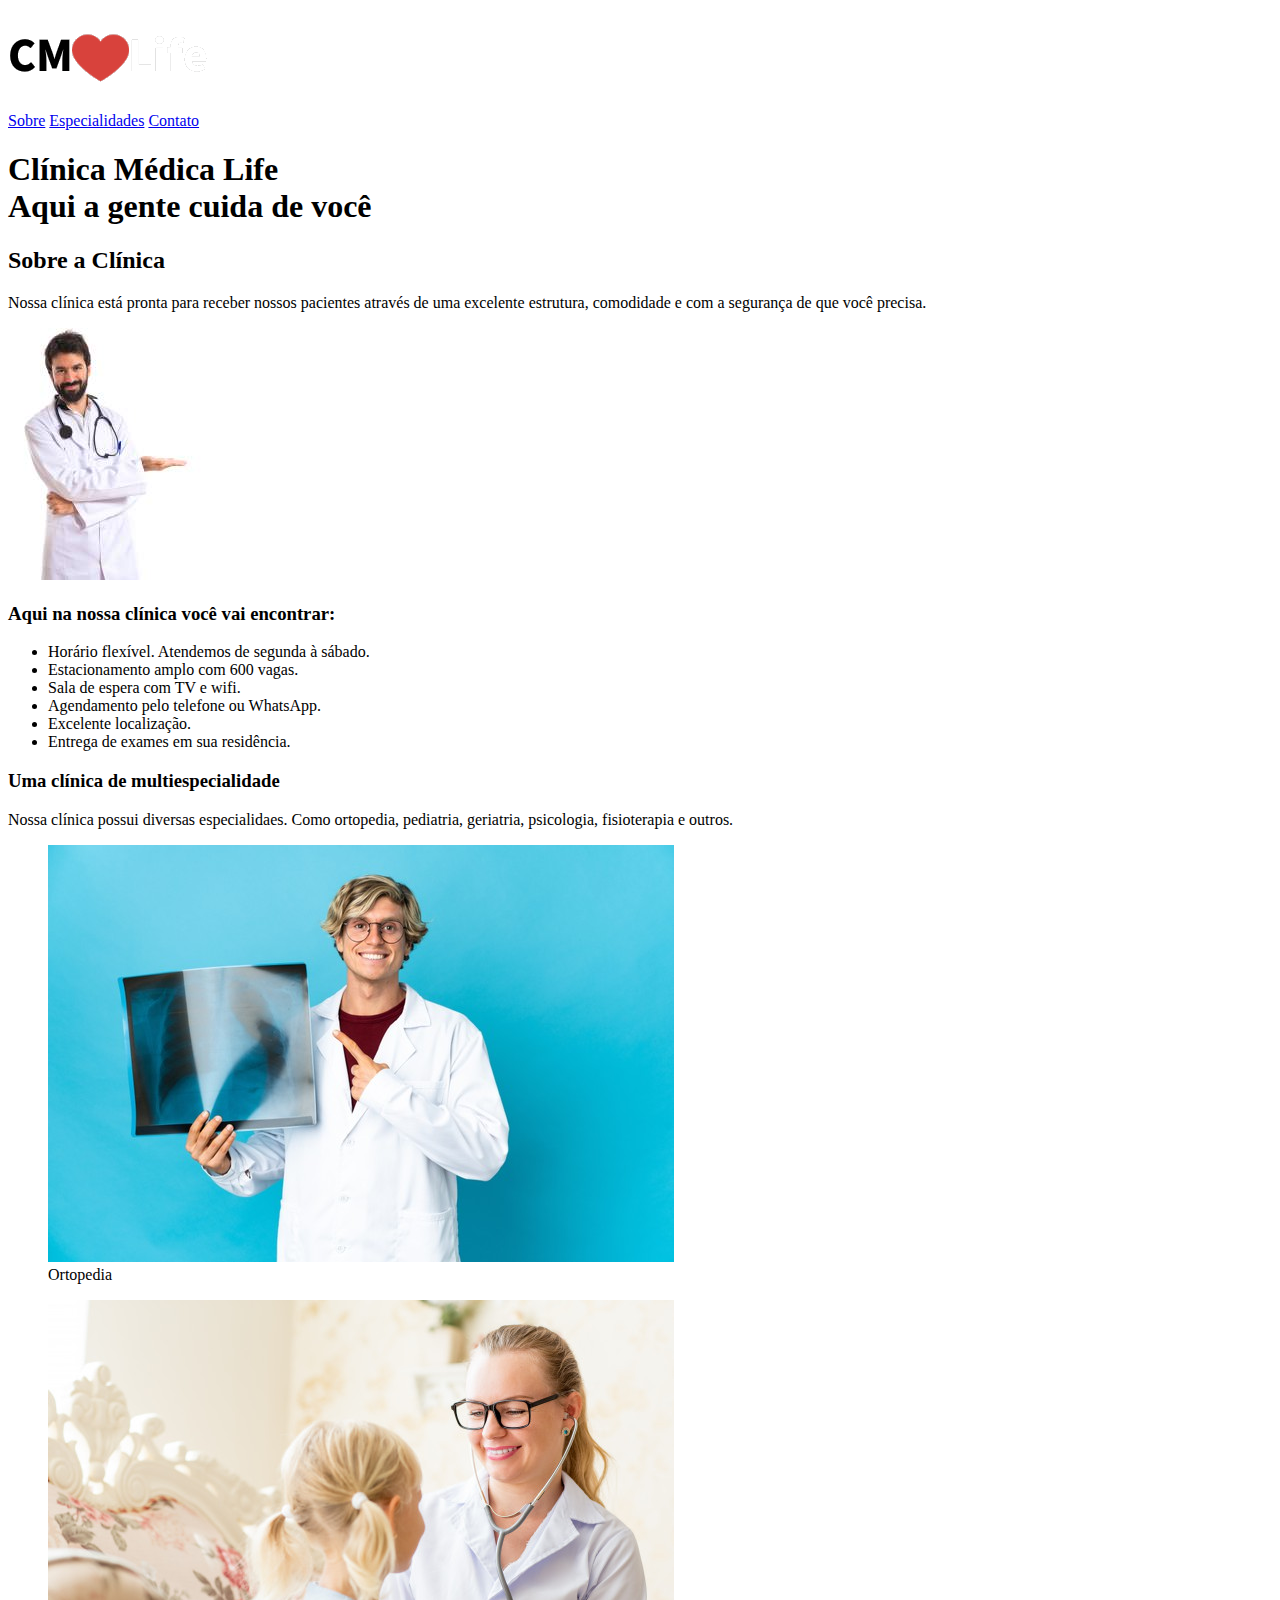
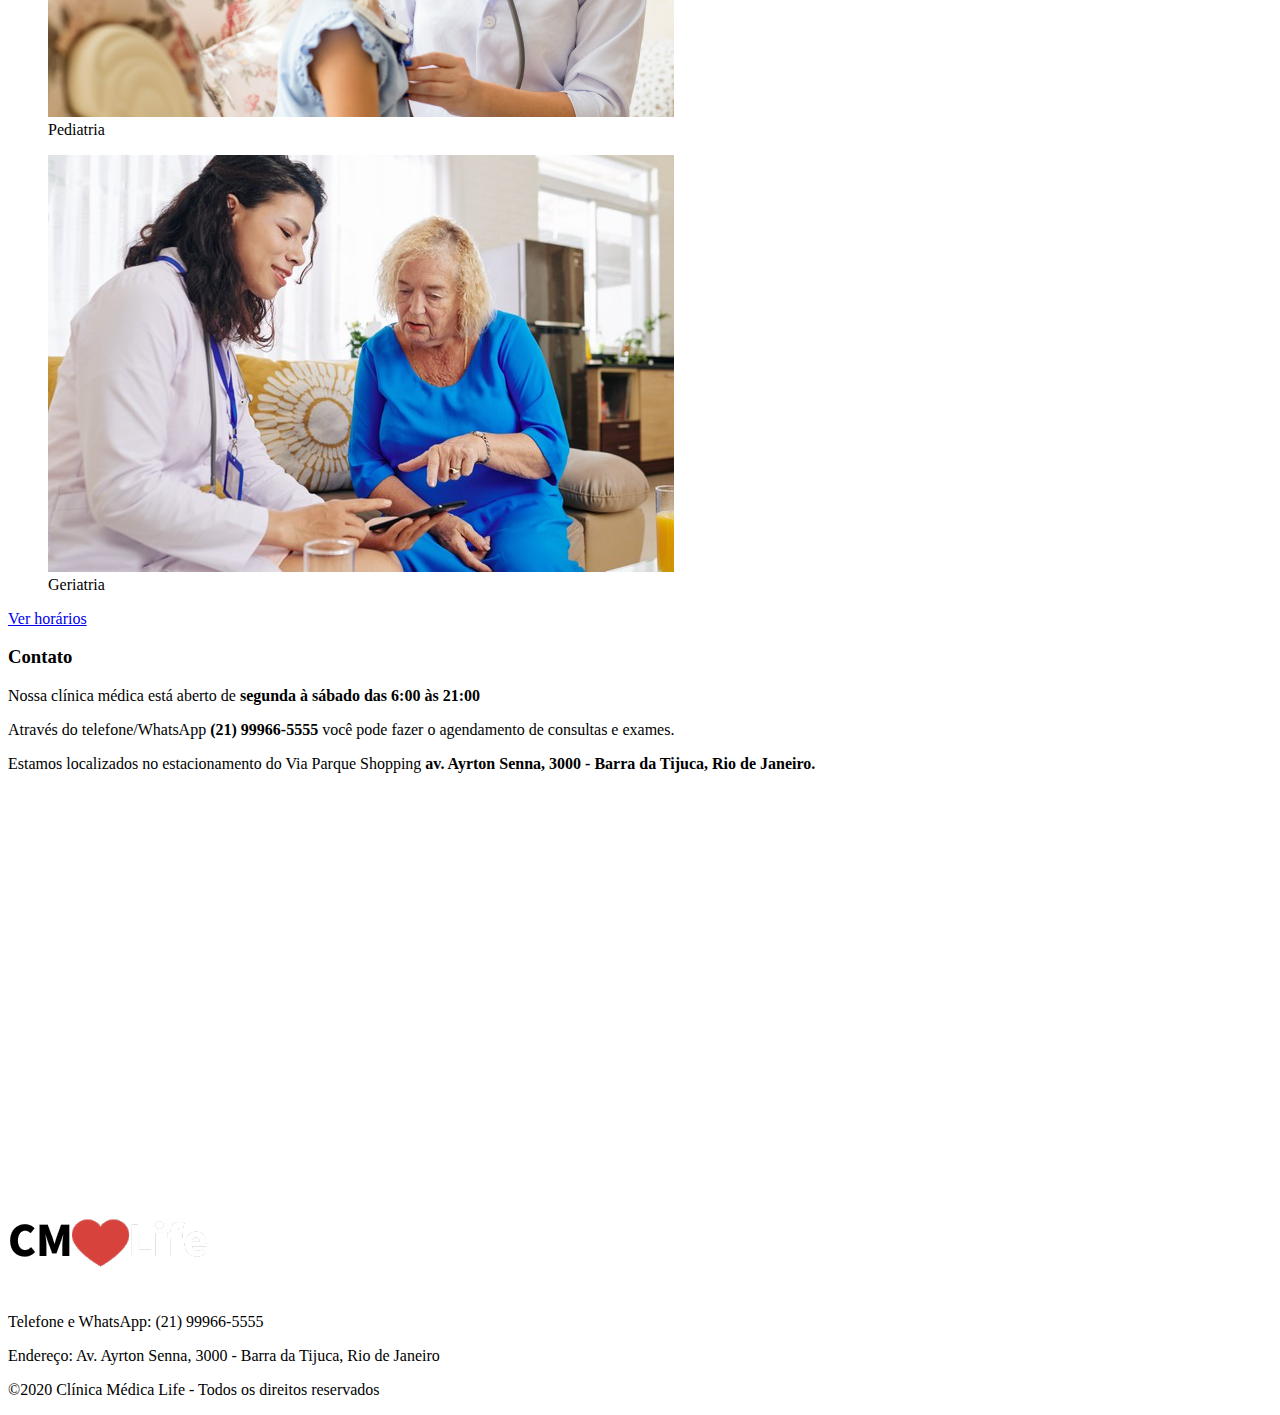
==== index.html @ 5cb5818e "Página inicial HTML" ====
<!DOCTYPE html>
<html lang="pt-br">
<head>
    <meta charset="UTF-8">
    <meta http-equiv="X-UA-Compatible" content="IE=edge">
    <meta name="viewport" content="width=device-width, initial-scale=1.0">
    <link rel="stylesheet" href="style.css">
    <title>Clínica Médica</title>
</head>
<body>
    <header>
        <div class="top-logo">   
            <a href="#"><img src="assets/logo.png" alt="Logo"></a>
        </div>
        <div class="top-menu">
            <a href="#sobre">Sobre</a>
            <a href="especilidades.html">Especialidades</a>
            <a href="#contato">Contato</a>
        </div>
    </header>

    <main class="principal-conteudo">
        <div class="img-fundo"></div>
        <h1>Clínica Médica Life <br> Aqui a gente cuida de você</h1>

        <div class="sobre" id="sobre">
            <div class="sobre-clinica">
                <h2>Sobre a Clínica</h2>
                <p>Nossa clínica está pronta para receber nossos pacientes através de uma excelente estrutura, comodidade e com a segurança de que você precisa.</p>
            </div>
                
            <div class="sobre-conteudo"> 
                <img src="assets/medico.jpg" alt="Médico">

                <h3>Aqui na nossa clínica você vai encontrar:</h3>
                <ul>
                    <li>Horário flexível. Atendemos de segunda à sábado.</li>
                    <li>Estacionamento amplo com 600 vagas.</li>
                    <li>Sala de espera com TV e wifi.</li>
                    <li>Agendamento pelo telefone ou WhatsApp.</li>
                    <li>Excelente localização.</li>
                    <li>Entrega de exames em sua residência.</li>
                </ul>
            </div>
        </div>

        <div class="multiespecialidade">
            <div>
                <h3>Uma clínica de multiespecialidade</h3>
                <p>Nossa clínica possui diversas especialidaes. Como ortopedia, pediatria, geriatria, psicologia, fisioterapia e outros.</p>
            </div>

            <div>
                <figure>
                    <img src="assets/ortopedia1.png" alt="Ortopedia" id="ortopedia">
                    <figcaption>Ortopedia</figcaption>
                </figure>

                <figure>
                    <img src="assets/pediatra.png" alt="Pediatria" id="pediatra">
                    <figcaption>Pediatria</figcaption>
                </figure>

                <figure>
                    <img src="assets/geriatra.png" alt="Geriatria" id="geriatra">
                    <figcaption>Geriatria</figcaption>
                </figure>

                <a href="#">Ver horários</a>
            </div>
        </div>

        <div class="contato" id="contato">
            <h3>Contato</h3>

            <p>Nossa clínica médica está aberto de <strong>segunda à sábado das 6:00 às 21:00</strong></p>
            <p>Através do telefone/WhatsApp <strong>(21) 99966-5555</strong> você pode fazer o agendamento de consultas e exames.</p>
            <p>Estamos localizados no estacionamento do Via Parque Shopping <strong>av. Ayrton Senna, 3000 - Barra da Tijuca, Rio de Janeiro.</strong></p>
            <iframe src="https://www.google.com/maps/embed?pb=!1m18!1m12!1m3!1d3673.115270035044!2d-43.36501068550645!3d-22.98278834636429!2m3!1f0!2f0!3f0!3m2!1i1024!2i768!4f13.1!3m3!1m2!1s0x9bda2a689aeccd%3A0xa51f3be0d88fc0f!2sAv.%20Ayrton%20Senna%2C%203000%20-%20Barra%20da%20Tijuca%2C%20Rio%20de%20Janeiro%20-%20RJ%2C%2022775-003!5e0!3m2!1sen!2sbr!4v1617125156848!5m2!1sen!2sbr" width="100%" height="400" style="border:0;" allowfullscreen="" loading="lazy"></iframe>
        </div>
    </main>

    <footer>
        <div class="footer">
            <img src="assets/logo.png" alt="">

            <p>Telefone e WhatsApp: (21) 99966-5555</p>
            <p>Endereço: Av. Ayrton Senna, 3000 - Barra da Tijuca, Rio de Janeiro</p>
            <p>&copy;2020 Clínica Médica Life - Todos os direitos reservados</p>
        </div>
    </footer>


    <!--Conferir o nome das divs antes de iniciar com o CSS e verificar se está tudo alinhado-->
</body>
</html>
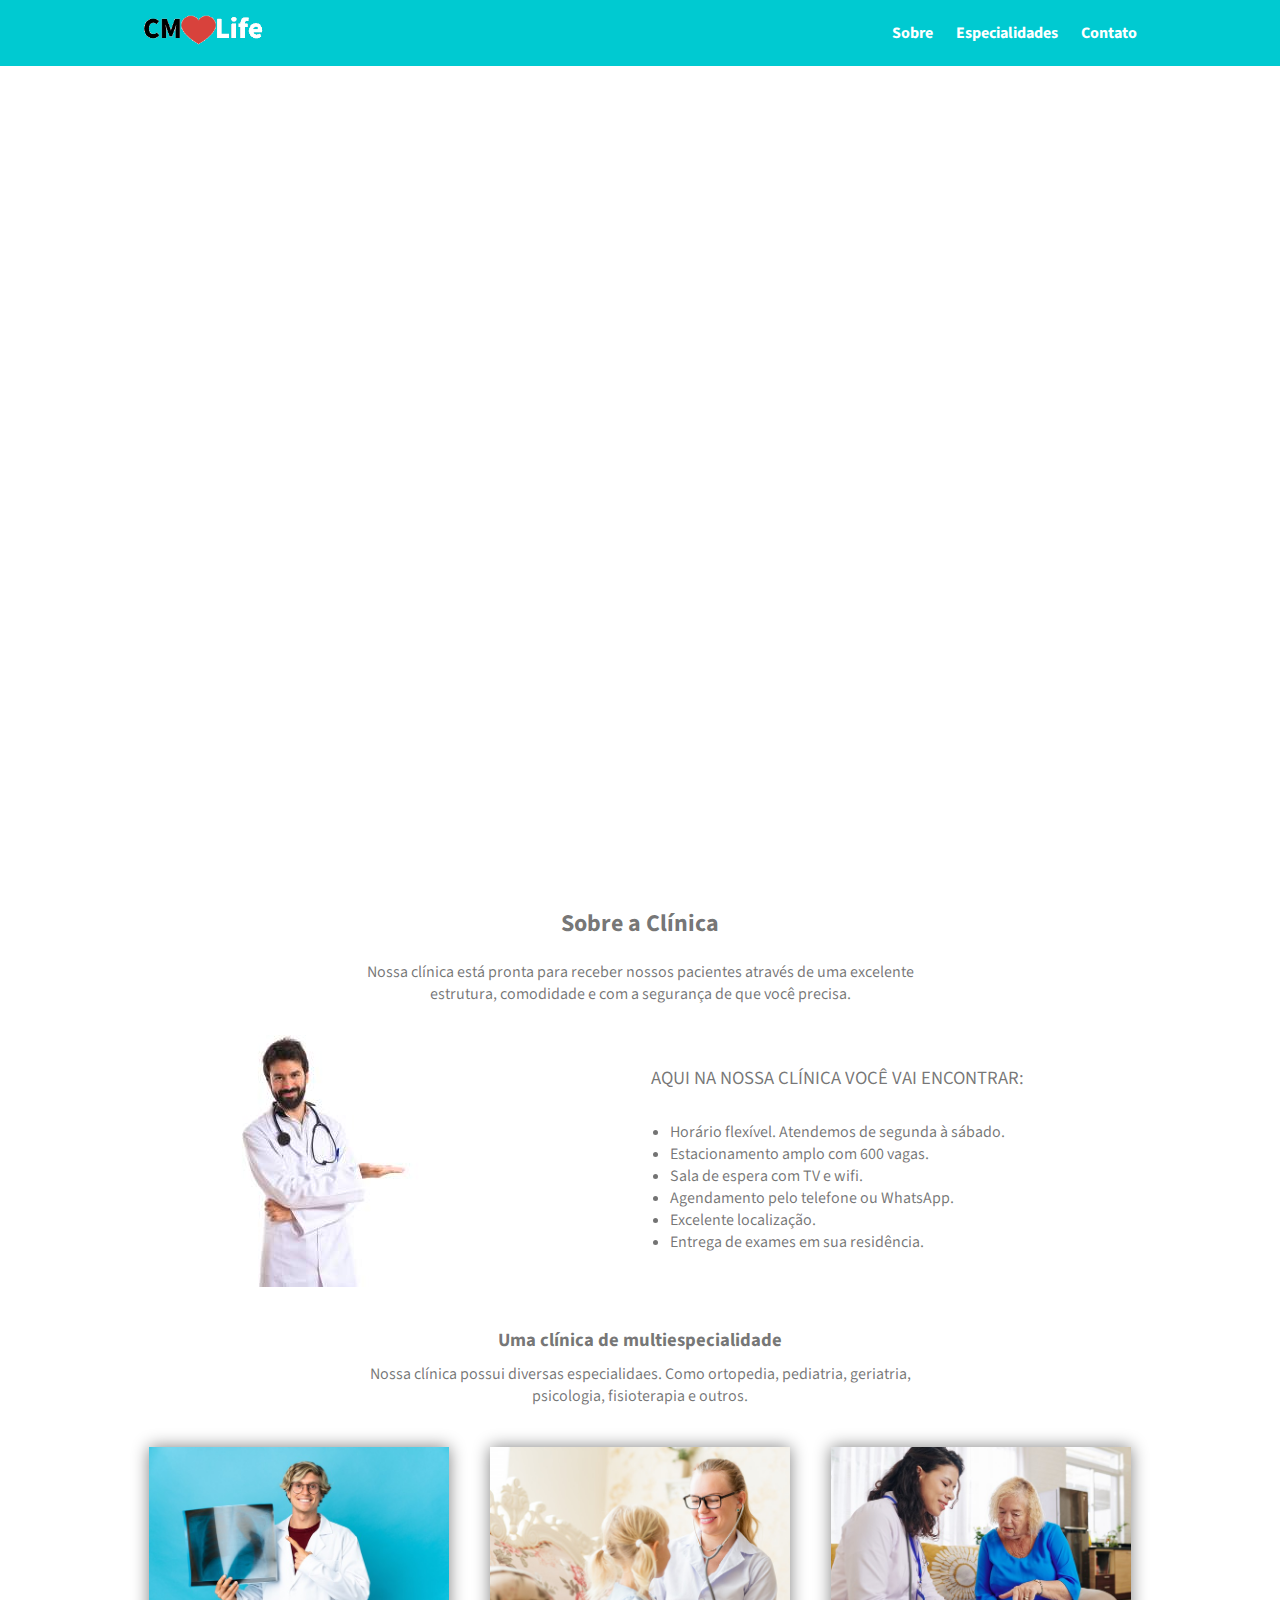
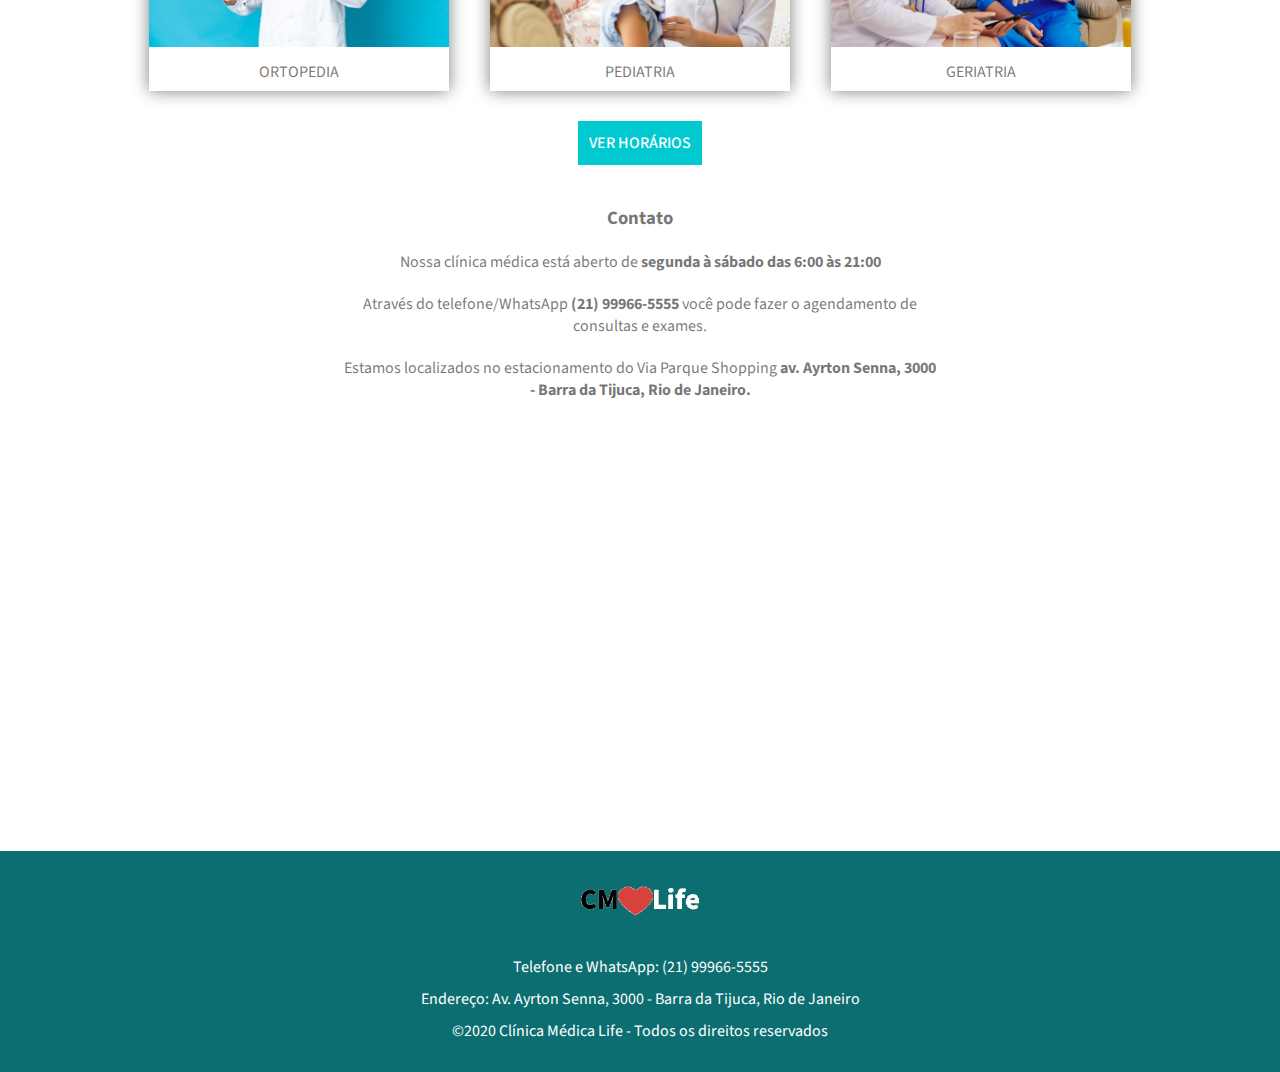
==== commit 52c1007e: "Index pronto com CSS" ====
--- a/index.html
+++ b/index.html
@@ -9,48 +9,57 @@
 </head>
 <body>
     <header>
-        <div class="top-logo">   
-            <a href="#"><img src="assets/logo.png" alt="Logo"></a>
+        <div class="topo">
+            <div class="top-logo">
+                <a href="#"><img src="assets/logo.png" alt="Logo"></a>
+            </div>
+            <div class="top-menu">
+                <a href="#sobre">Sobre</a>
+                <a href="especilidades.html">Especialidades</a>
+                <a href="#contato">Contato</a>
         </div>
-        <div class="top-menu">
-            <a href="#sobre">Sobre</a>
-            <a href="especilidades.html">Especialidades</a>
-            <a href="#contato">Contato</a>
         </div>
     </header>
 
     <main class="principal-conteudo">
-        <div class="img-fundo"></div>
-        <h1>Clínica Médica Life <br> Aqui a gente cuida de você</h1>
+        <div class="img">
+            <div class="titulo-site">
+                <div class="titulo-site-descricao">
+                    <h1>Clínica Médica Life <br> Aqui a gente cuida de você</h1>
+                </div>
+            </div>
+        </div>
 
         <div class="sobre" id="sobre">
             <div class="sobre-clinica">
                 <h2>Sobre a Clínica</h2>
-                <p>Nossa clínica está pronta para receber nossos pacientes através de uma excelente estrutura, comodidade e com a segurança de que você precisa.</p>
+                <p>Nossa clínica está pronta para receber nossos pacientes através de uma excelente <br>  estrutura, comodidade e com a segurança de que você precisa.</p>
             </div>
                 
             <div class="sobre-conteudo"> 
                 <img src="assets/medico.jpg" alt="Médico">
 
-                <h3>Aqui na nossa clínica você vai encontrar:</h3>
-                <ul>
-                    <li>Horário flexível. Atendemos de segunda à sábado.</li>
-                    <li>Estacionamento amplo com 600 vagas.</li>
-                    <li>Sala de espera com TV e wifi.</li>
-                    <li>Agendamento pelo telefone ou WhatsApp.</li>
-                    <li>Excelente localização.</li>
-                    <li>Entrega de exames em sua residência.</li>
-                </ul>
+                <div class="sobre-conteudo-info">
+                    <h3>Aqui na nossa clínica você vai encontrar:</h3>
+                    <ul>
+                        <li>Horário flexível. Atendemos de segunda à sábado.</li>
+                        <li>Estacionamento amplo com 600 vagas.</li>
+                        <li>Sala de espera com TV e wifi.</li>
+                        <li>Agendamento pelo telefone ou WhatsApp.</li>
+                        <li>Excelente localização.</li>
+                        <li>Entrega de exames em sua residência.</li>
+                    </ul>
+                </div>
             </div>
         </div>
 
         <div class="multiespecialidade">
             <div>
                 <h3>Uma clínica de multiespecialidade</h3>
-                <p>Nossa clínica possui diversas especialidaes. Como ortopedia, pediatria, geriatria, psicologia, fisioterapia e outros.</p>
+                <p>Nossa clínica possui diversas especialidaes. Como ortopedia, pediatria, geriatria, <br> psicologia, fisioterapia e outros.</p>
             </div>
 
-            <div>
+            <div class="multiespecialidade-imagens">
                 <figure>
                     <img src="assets/ortopedia1.png" alt="Ortopedia" id="ortopedia">
                     <figcaption>Ortopedia</figcaption>
@@ -68,14 +77,15 @@
 
                 <a href="#">Ver horários</a>
             </div>
+            
         </div>
 
         <div class="contato" id="contato">
             <h3>Contato</h3>
 
             <p>Nossa clínica médica está aberto de <strong>segunda à sábado das 6:00 às 21:00</strong></p>
-            <p>Através do telefone/WhatsApp <strong>(21) 99966-5555</strong> você pode fazer o agendamento de consultas e exames.</p>
-            <p>Estamos localizados no estacionamento do Via Parque Shopping <strong>av. Ayrton Senna, 3000 - Barra da Tijuca, Rio de Janeiro.</strong></p>
+            <p>Através do telefone/WhatsApp <strong>(21) 99966-5555</strong> você pode fazer o agendamento de <br> consultas e exames.</p>
+            <p>Estamos localizados no estacionamento do Via Parque Shopping <strong>av. Ayrton Senna, 3000 <br> - Barra da Tijuca, Rio de Janeiro.</strong></p>
             <iframe src="https://www.google.com/maps/embed?pb=!1m18!1m12!1m3!1d3673.115270035044!2d-43.36501068550645!3d-22.98278834636429!2m3!1f0!2f0!3f0!3m2!1i1024!2i768!4f13.1!3m3!1m2!1s0x9bda2a689aeccd%3A0xa51f3be0d88fc0f!2sAv.%20Ayrton%20Senna%2C%203000%20-%20Barra%20da%20Tijuca%2C%20Rio%20de%20Janeiro%20-%20RJ%2C%2022775-003!5e0!3m2!1sen!2sbr!4v1617125156848!5m2!1sen!2sbr" width="100%" height="400" style="border:0;" allowfullscreen="" loading="lazy"></iframe>
         </div>
     </main>
@@ -89,8 +99,5 @@
             <p>&copy;2020 Clínica Médica Life - Todos os direitos reservados</p>
         </div>
     </footer>
-
-
-    <!--Conferir o nome das divs antes de iniciar com o CSS e verificar se está tudo alinhado-->
 </body>
 </html>
--- a/style.css
+++ b/style.css
@@ -0,0 +1,204 @@
+@import url('https://fonts.googleapis.com/css2?family=Source+Sans+Pro:ital,wght@0,200;0,300;0,400;0,600;0,700;0,900;1,200;1,300;1,400;1,600;1,700;1,900&display=swap');
+
+*{
+    padding: 0;
+    margin: 0;
+    text-decoration: none;
+}
+
+body{
+    font-family: 'Source Sans Pro', sans-serif;
+    color: #0000008c;
+}
+
+/*Topo*/
+header{
+    background: rgb(0, 202, 209);
+}
+
+.topo{
+    display: flex;
+    flex-wrap: wrap;
+    justify-content: space-between;
+    align-items: center;
+    max-width: 1024px;
+    margin: 0 auto;
+}
+
+.top-logo img{
+    width: 120px;
+    margin-left: 15px;
+}
+
+.top-menu{
+    margin-right: 15px;
+}
+
+.top-menu a{
+    color: white;
+    margin-left: 20px;
+    font-weight: bold;
+}
+
+.top-menu a:hover{
+    color: rgb(0, 100, 122);
+}
+
+/* Container com a primeira imagem */
+
+.img{
+    background-image: url(assets/recepcao.png);
+    background-repeat: no-repeat;
+    background-size: cover;
+    height: 90vh;
+    width: 100%;
+  
+    display: flex;
+    align-items: center;
+    align-content: center;
+}
+
+.titulo-site{
+    max-width: 1024px;
+    display: flex;
+    flex-wrap: wrap;
+    align-items: center;
+}
+  
+.titulo-site-descricao {
+    color: #fff;
+    text-transform: uppercase;
+    margin: 0 auto;
+    margin-left: 10px;
+}
+
+/*Sobre a clinica*/
+.sobre{
+    max-width: 1024px;
+    margin: 0 auto;
+}
+
+.sobre-clinica{
+    display: flex;
+    flex-direction: column;
+    flex-wrap: wrap;
+    align-items: center;
+    text-align: center;
+    margin: 30px;
+}
+
+.sobre-clinica h2{
+    margin-bottom: 20px;
+}
+
+.sobre-conteudo{
+    display: flex;
+    justify-content: space-around;
+}
+
+.sobre-conteudo-info{
+    display: flex;
+    flex-direction: column;
+    align-content: center;
+    align-items: center;
+}
+
+.sobre-conteudo-info h3{
+    font-weight: normal;
+    text-transform: uppercase;
+    margin: 30px;
+}
+
+/*multiespecialidade*/
+.multiespecialidade{
+    max-width: 1024px;
+    margin: 0 auto;
+    display: flex;
+    flex-direction: column;
+}
+
+.multiespecialidade h3{
+    margin: 40px 0 10px 0;
+    text-align: center;
+}
+
+.multiespecialidade p{
+    text-align: center;
+    margin-bottom: 30px;
+}
+
+.multiespecialidade-imagens{
+    display: flex;
+    justify-content: space-around;
+    flex-wrap: wrap;
+}
+
+.multiespecialidade-imagens img{
+    width: 300px;
+}
+
+.multiespecialidade-imagens figure{
+    border: 1px solid none;
+    margin: 10px;
+    box-shadow: 0 0 1em gray;
+}
+
+.multiespecialidade-imagens figcaption{
+    text-transform: uppercase;
+    text-align: center;
+    padding: 8px;
+}
+
+.multiespecialidade a{
+    text-transform: uppercase;
+    font-weight: 500;
+    margin: 20px 0 30px 0;
+    border: 1px solid rgb(0, 202, 208);
+    background-color: rgb(0, 202, 208);
+    padding: 10px;
+    color: white;
+}
+
+/* CONTATO */
+.contato{
+    max-width: 1024px;
+    margin: 0 auto;
+    display: flex;
+    flex-direction: column;
+    text-align: center;
+}
+
+.contato h3{
+    margin: 10px;
+}
+
+.contato p{
+    margin: 10px;
+}
+
+footer{
+    margin-top: 40px;
+    background: rgb(12, 110, 113);
+}
+
+.footer{
+    margin: 0 auto;
+    display: flex;
+    flex-direction: column;
+    justify-content: center;
+    align-items: center;
+    color: white;
+}
+
+.footer img{
+    width: 120px;
+    margin: 20px;
+}
+
+.footer p{
+    margin: 5px;
+}
+
+.footer p:last-child{
+    margin-bottom: 30px;
+}
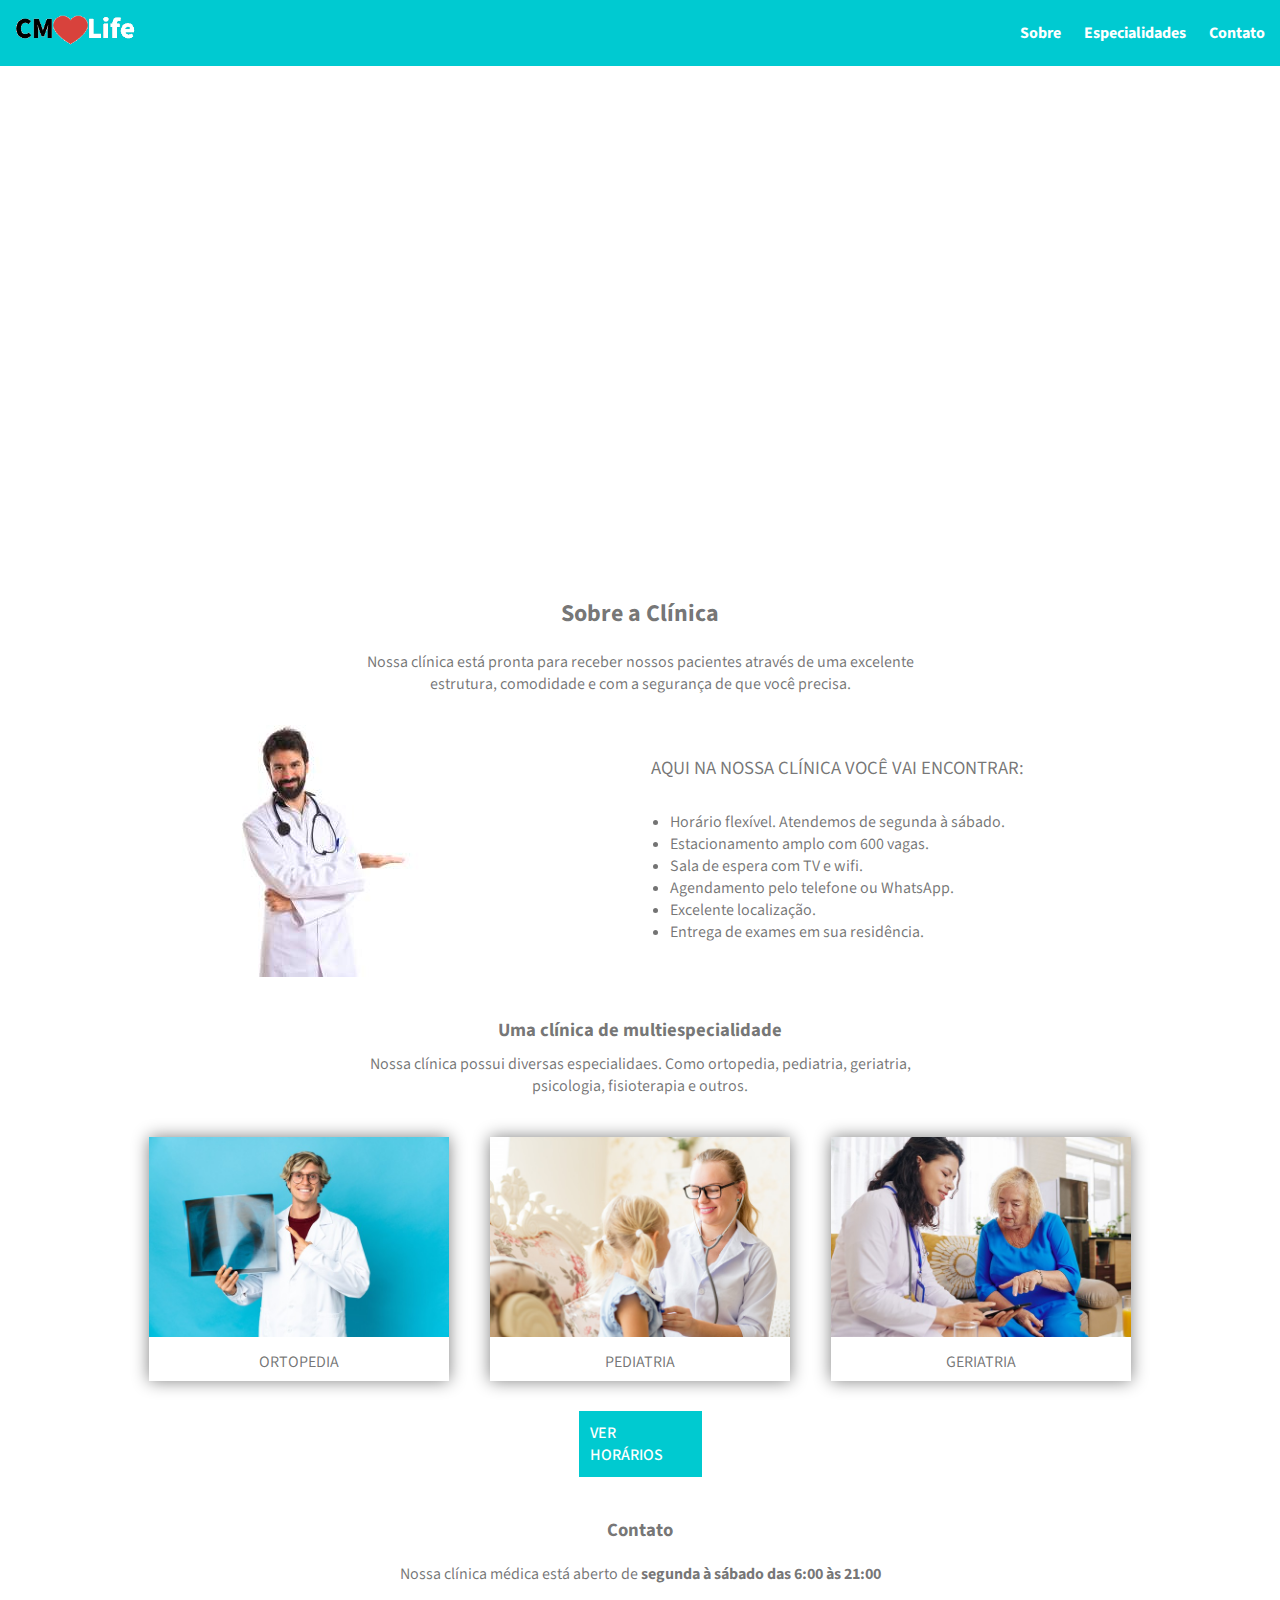
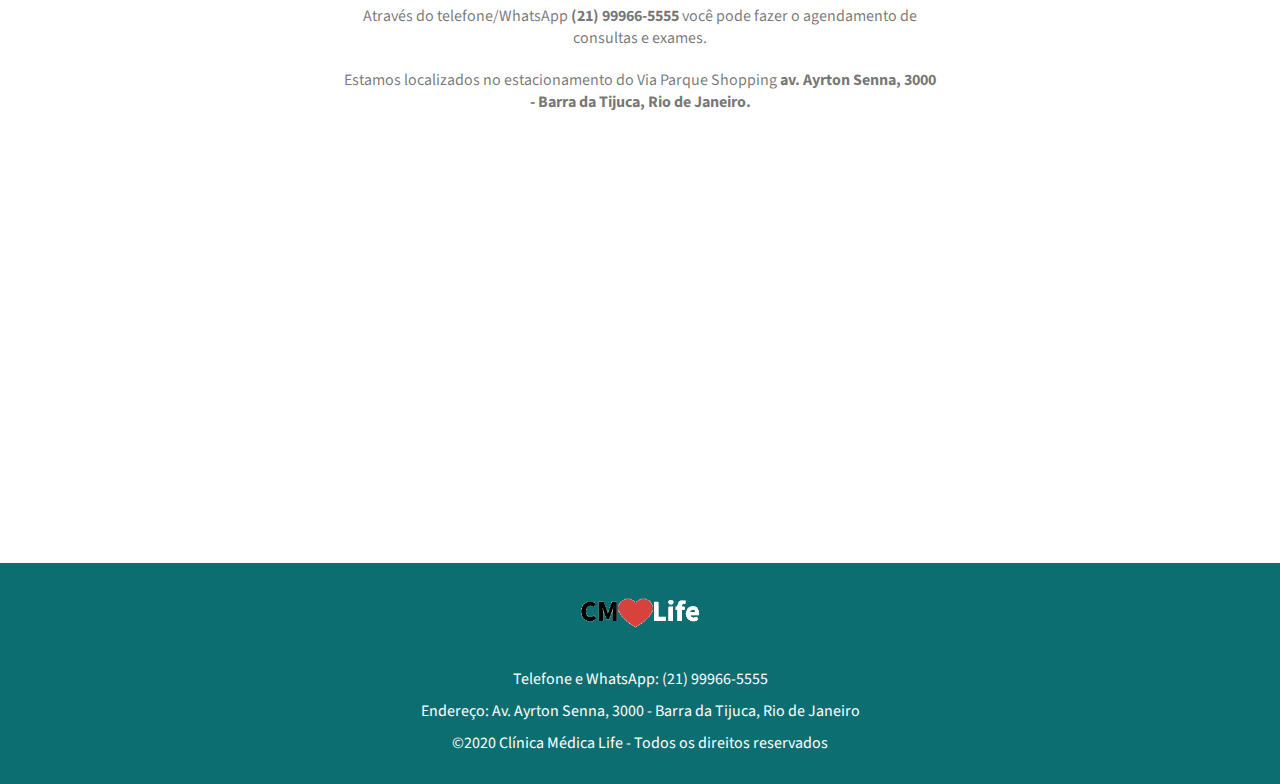
==== commit 7890e687: "HTML da página de especialidades, Topo e Menu estilizados" ====
--- a/index.html
+++ b/index.html
@@ -11,7 +11,7 @@
     <header>
         <div class="topo">
             <div class="top-logo">
-                <a href="#"><img src="assets/logo.png" alt="Logo"></a>
+                <a href="index.html"><img src="assets/logo.png" alt="Logo"></a>
             </div>
             <div class="top-menu">
                 <a href="#sobre">Sobre</a>
@@ -74,10 +74,9 @@
                     <img src="assets/geriatra.png" alt="Geriatria" id="geriatra">
                     <figcaption>Geriatria</figcaption>
                 </figure>
-
-                <a href="#">Ver horários</a>
             </div>
             
+            <a href="#">Ver horários</a>
         </div>
 
         <div class="contato" id="contato">
--- a/style.css
+++ b/style.css
@@ -21,9 +21,9 @@
     flex-wrap: wrap;
     justify-content: space-between;
     align-items: center;
-    max-width: 1024px;
-    margin: 0 auto;
-}
+    margin: 0 auto;
+}
+
 
 .top-logo img{
     width: 120px;
@@ -150,6 +150,10 @@
 }
 
 .multiespecialidade a{
+    display: flex;
+    align-items: center;
+    align-content: center;
+    align-self: center;
     text-transform: uppercase;
     font-weight: 500;
     margin: 20px 0 30px 0;
@@ -157,6 +161,7 @@
     background-color: rgb(0, 202, 208);
     padding: 10px;
     color: white;
+    width: 101px;
 }
 
 /* CONTATO */
@@ -202,3 +207,134 @@
 .footer p:last-child{
     margin-bottom: 30px;
 }
+
+/* RESPONSIVO */
+@media (max-width: 425px){
+
+    /*TOPO*/
+
+    .topo{
+        display: flex;
+        flex-wrap: wrap;
+        justify-content: space-between;
+        align-items: center;
+        box-sizing: border-box;
+    }
+
+    .top-logo{
+        margin: 0 auto;
+        border-bottom: 2px solid rgb(0, 171, 177);
+    }
+
+    .top-menu{
+        display: flex;
+        justify-content: center;
+        align-items: center;
+        align-content: center;
+        margin: 0 auto;
+        width: 100%;
+        padding: 8px;
+    }
+
+    /*Imagem e Descrição =*/
+    .img{
+        background-image: url(assets/recepcao.png);
+        background-repeat: no-repeat;
+        background-size: cover;
+        height: 200px;
+        width: 100%;
+      
+        display: flex;
+        align-items: center;
+        align-content: center;
+    }
+
+    .titulo-site-descricao {
+        color: #fff;
+        text-transform: uppercase;
+        margin: 0 auto;
+        margin-left: 10px;
+        font-size: 10px;
+    }
+
+    /*Sobre*/
+    .sobre-conteudo img{
+        display: none;
+    }
+
+}
+
+@media (min-width: 426px) and (max-width: 768px){
+    /*Imagem e Descrição =*/
+    .img{
+        background-image: url(assets/recepcao.png);
+        background-repeat: no-repeat;
+        background-size: cover;
+        height: 300px;
+        width: 100%;
+      
+        display: flex;
+        align-items: center;
+        align-content: center;
+    }
+
+    .titulo-site-descricao {
+        color: #fff;
+        text-transform: uppercase;
+        margin: 0 auto;
+        margin-left: 10px;
+        font-size: 12px;
+    }
+
+     /*Sobre*/
+     .sobre-conteudo img{
+        display: none;
+    }
+
+    /*Multiespecilidades*/
+    .multiespecialidade-imagens figure{
+        border: 1px solid none;
+        margin: 30px;
+        box-shadow: 0 0 1em gray;
+    }
+}
+
+@media (min-width: 769px) and (max-width: 1024px){
+    .img{
+        background-image: url(assets/recepcao.png);
+        background-repeat: no-repeat;
+        background-size: cover;
+        height: 400px;
+        width: 100%;
+      
+        display: flex;
+        align-items: center;
+        align-content: center;
+    }
+}
+
+@media(min-width: 1024px){
+    header{
+        background: rgb(0, 202, 209);
+    }
+    
+    .topo{
+        display: flex;
+        flex-wrap: wrap;
+        justify-content: space-between;
+        align-items: center;
+        margin: 0 auto;
+    }
+
+    .img{
+        background-image: url(assets/recepcao.png);
+        background-repeat: no-repeat;
+        background-size: cover;
+        height: 500px;
+        width: 100%;
+      
+        display: flex;
+        align-items: center;
+        align-content: center;
+    }
+}